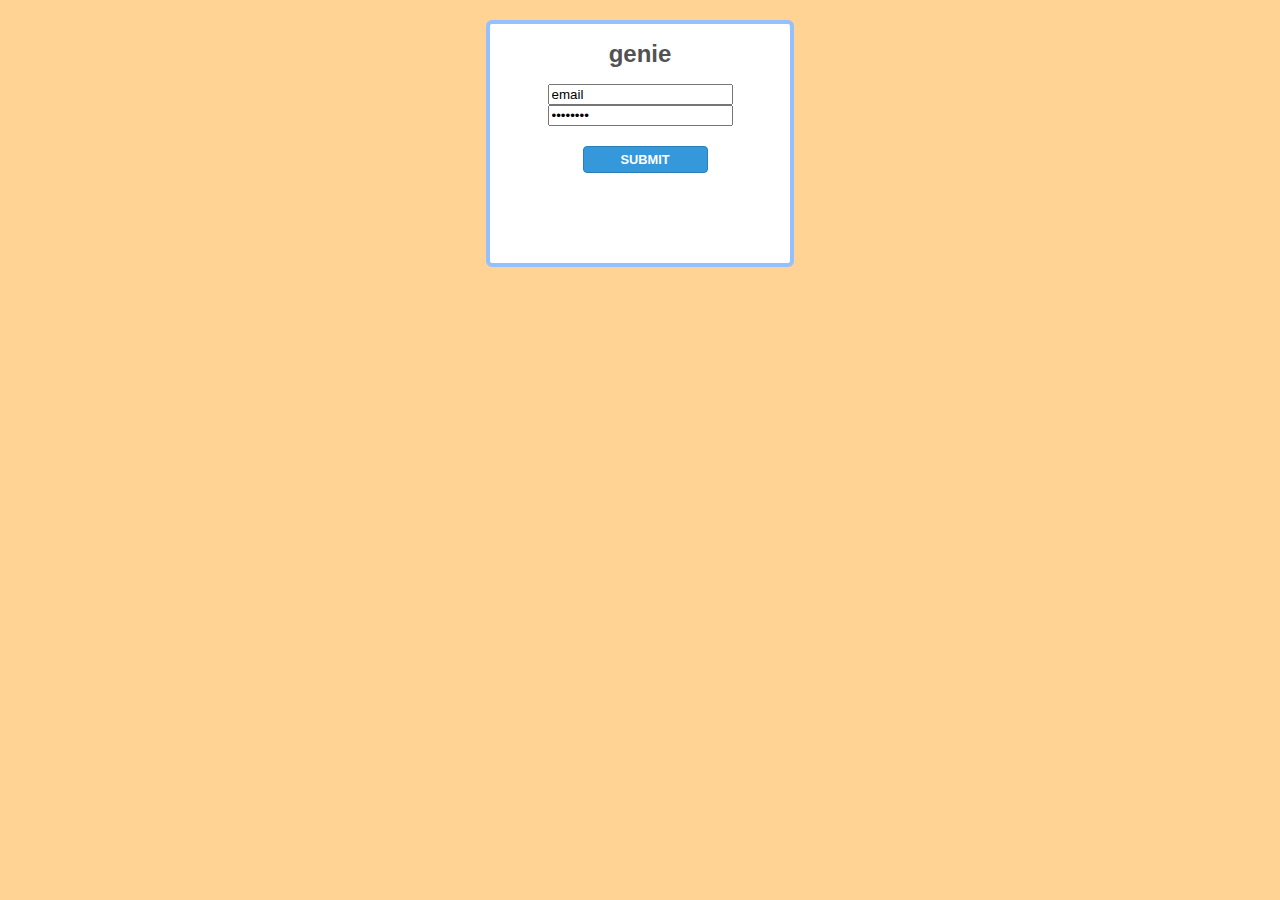
==== index.html @ 398e3802 "First push" ====
<!DOCTYPE html>
<html>
<head>
	<title>genie</title>
	<meta charset="UTF-8">
	<link href='style.css' rel='stylesheet' type='text/css'>
</head> 

<body>

	
	<form name="post" action="form.html">
		<div class="box">
			<h1>genie</h1>
				<input type="email" name="email" value="email" />
				<input type="password" name="password" value="password" />

				<input name = "Submit" type = "submit" value = "SUBMIT" id="btn2"/>
		</div> <!-- End Box -->
	</form>
	
</body>
</html>
---- style.css ----
body{
  font-family: 'Open Sans', sans-serif;
  background:#ffd394;
  margin: 0 auto 0 auto;  
  width:100%; 
  text-align:center;
  margin: 20px 0px 20px 0px;   
}

p{
  font-size:12px;
  text-decoration: none;
  color:#ffffff;
}

h1{
  font-size:1.5em;
  color:#525252;
}

.box{
  background:white;
  width:300px;
  border-radius:6px;
  margin: 0 auto 0 auto;
  padding:0px 0px 70px 0px;
  border: #94c0ff 4px solid; 
}

.bigbox{
	background:white;
	width: 600px;
	border-radius:6px;
	margin: 0 auto 0 auto;
	padding:0px 0px 70px 0px;
	border: #94c0ff 4px solid;
}

.email{
  background:#ecf0f1;
  border: #ccc 1px solid;
  border-bottom: #ccc 2px solid;
  padding: 8px;
  width:250px;
  color:#AAAAAA;
  margin-top:10px;
  font-size:1em;
  border-radius:4px;
}

.password{
  border-radius:4px;
  background:#ecf0f1;
  border: #ccc 1px solid;
  padding: 8px;
  width:250px;
  font-size:1em;
}

.btn{
  background:#2ecc71;
  width:125px;
  padding-top:5px;
  padding-bottom:5px;
  color:white;
  border-radius:4px;
  border: #27ae60 1px solid;
  
  margin-top:20px;
  margin-bottom:20px;
  float:left;
  margin-left:16px;
  font-weight:800;
  font-size:0.8em;
}

.btn:hover{
  background:#2CC06B; 
}

#btn2{
  float:center;
  background:#3498db;
  width:125px;  padding-top:5px;
  padding-bottom:5px;
  color:white;
  border-radius:4px;
  border: #2980b9 1px solid;
  
  margin-top:20px;
  margin-bottom:20px;
  margin-left:10px;
  font-weight:800;
  font-size:0.8em;
}

#btn2:hover{ 
background:#3594D2; 
}

#btn3{
  float:center;
  background:#2ecc71;
  width:125px;  padding-top:5px;
  padding-bottom:5px;
  color:white;
  border-radius:4px;
  border: #27ae60 1px solid;
  
  margin-top:20px;
  margin-bottom:20px;
  margin:auto;
  font-weight:800;
  font-size:0.8em;
}

#btn3:hover{
  background:#2CC06B; 
}

.submissionfield { 
width: 80%; 
height: 390px; 
border: 1px 
solid #999999; 
padding: 5px; 
}
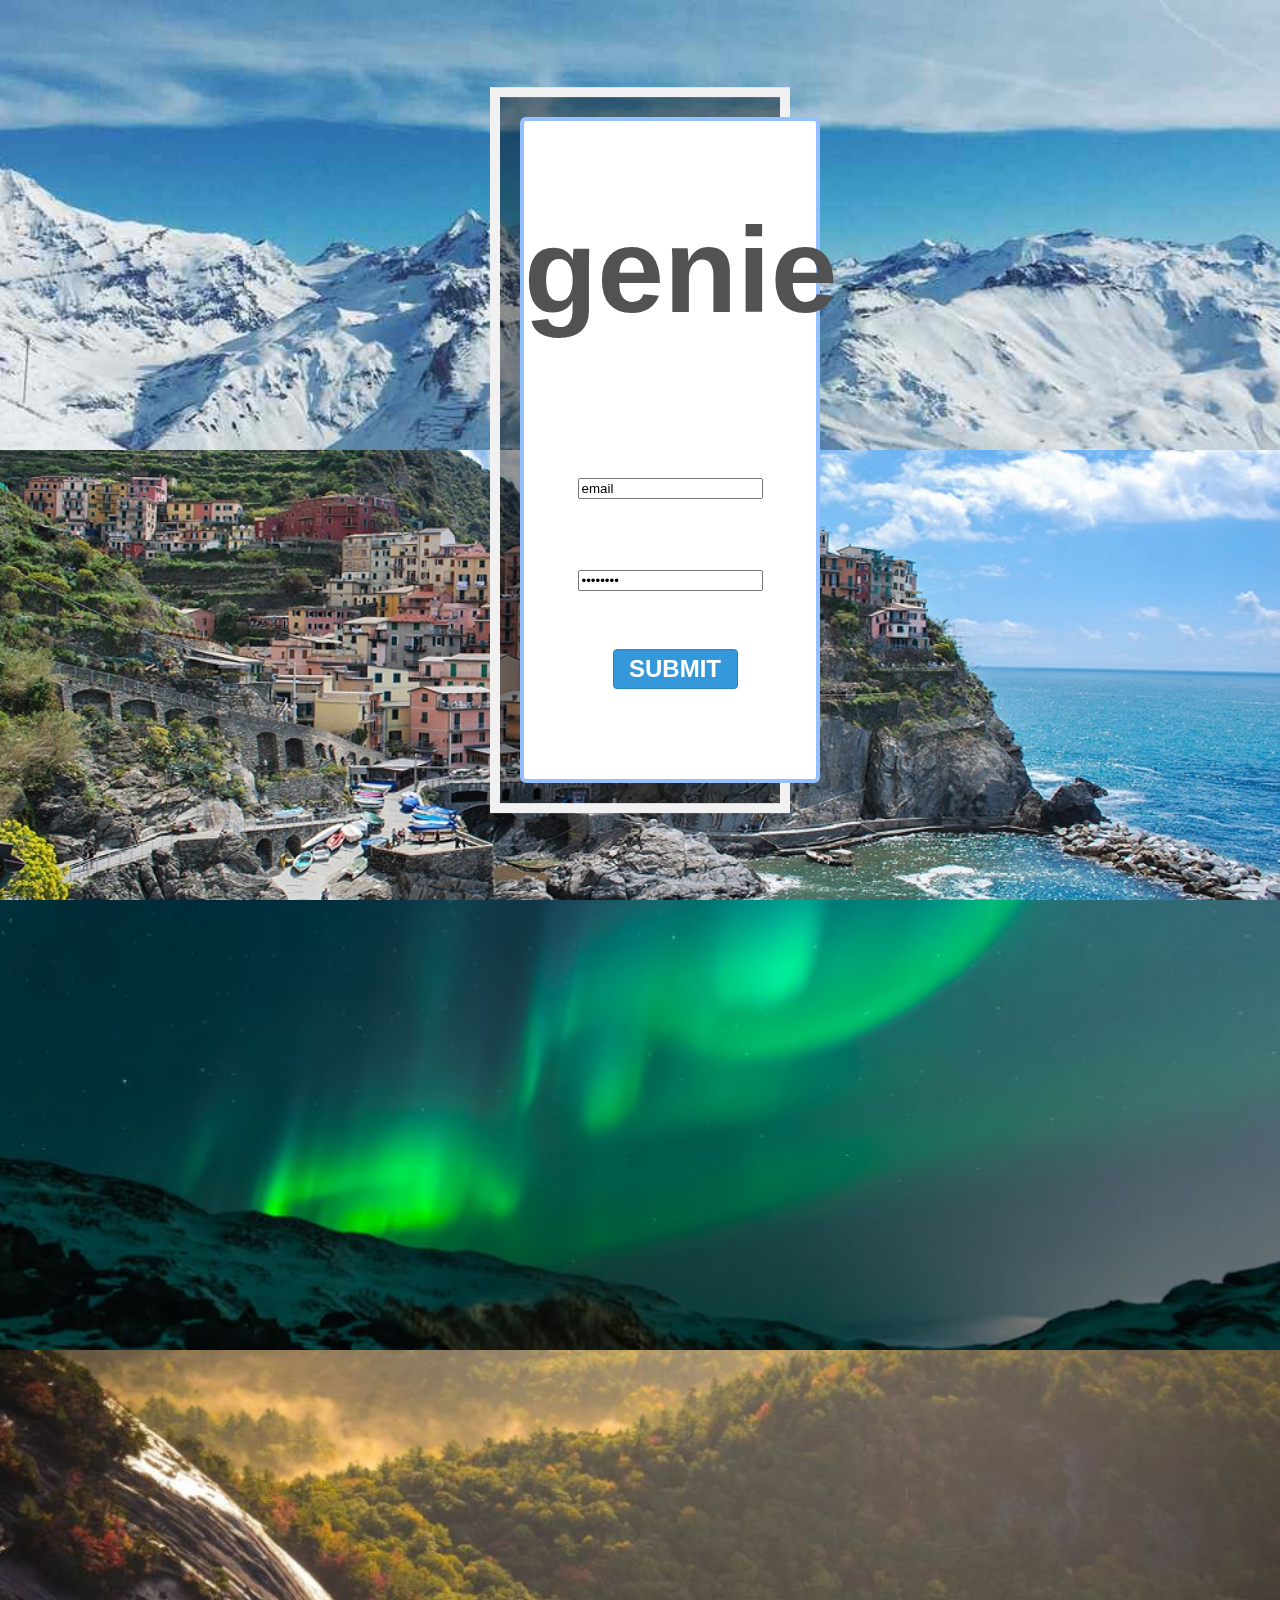
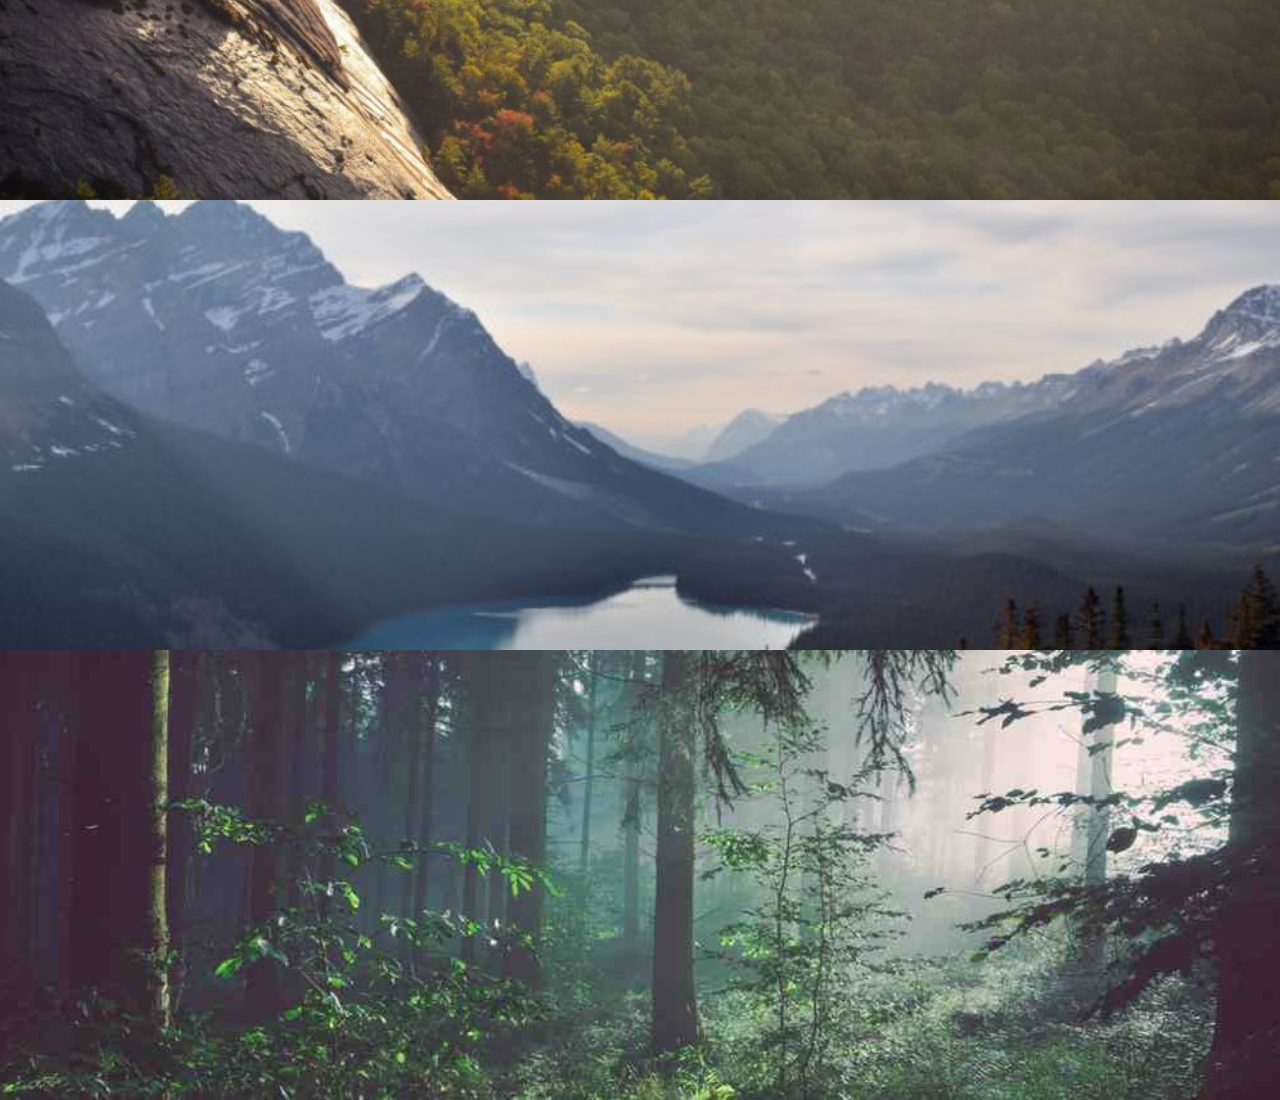
==== commit c962e45c: "Edited CSS" ====
--- a/index.html
+++ b/index.html
@@ -8,16 +8,24 @@
 
 <body>
 
-	
+<div class="bg-image img1"></div>
+<div class="bg-image img2"></div>
+<div class="bg-image img3"></div>
+<div class="bg-image img4"></div>
+<div class="bg-image img5"></div>
+<div class="bg-image img6"></div>
+
+<div class="bg-text">
 	<form name="post" action="form.html">
 		<div class="box">
 			<h1>genie</h1>
-				<input type="email" name="email" value="email" />
-				<input type="password" name="password" value="password" />
+			<input type="email" name="email" value="email" />
+			<input type="password" name="password" value="password" />
 
-				<input name = "Submit" type = "submit" value = "SUBMIT" id="btn2"/>
+			<input name = "Submit" type = "submit" value = "SUBMIT" id="btn2"/>
 		</div> <!-- End Box -->
 	</form>
+</div>
 	
 </body>
 </html>
--- a/style.css
+++ b/style.css
@@ -4,7 +4,7 @@
   margin: 0 auto 0 auto;  
   width:100%; 
   text-align:center;
-  margin: 20px 0px 20px 0px;   
+  margin: 10px 0px 10px 0px;   
 }
 
 p{
@@ -18,6 +18,11 @@
   color:#525252;
 }
 
+h2{
+  font-size:0.1em;
+  color:#525252;
+}
+
 .box{
   background:white;
   width:300px;
@@ -28,8 +33,8 @@
 }
 
 .bigbox{
-	background:white;
-	width: 600px;
+	background:grey;
+	width: 300px;
 	border-radius:6px;
 	margin: 0 auto 0 auto;
 	padding:0px 0px 70px 0px;
@@ -91,7 +96,7 @@
   margin-bottom:20px;
   margin-left:10px;
   font-weight:800;
-  font-size:0.8em;
+  font-size:0.3em;
 }
 
 #btn2:hover{ 
@@ -101,7 +106,7 @@
 #btn3{
   float:center;
   background:#2ecc71;
-  width:125px;  padding-top:5px;
+  width:225px;  padding-top:5px;
   padding-bottom:5px;
   color:white;
   border-radius:4px;
@@ -111,7 +116,7 @@
   margin-bottom:20px;
   margin:auto;
   font-weight:800;
-  font-size:0.8em;
+  font-size:0.80em;
 }
 
 #btn3:hover{
@@ -120,8 +125,72 @@
 
 .submissionfield { 
 width: 80%; 
-height: 390px; 
+height: 200px; 
 border: 1px 
 solid #999999; 
 padding: 5px; 
+}
+
+body, html {
+  height: 100%;
+  margin: 0;
+  font-family: Arial, Helvetica, sans-serif;
+}
+
+* {
+  box-sizing: border-box;
+}
+
+.bg-image {
+  /* Full height */
+  height: 50%; 
+
+  /* Center and scale the image nicely */
+  background-position: center;
+  background-repeat: no-repeat;
+  background-size: cover;
+}
+
+/* Images used */
+.img1 { background-image: url("img_snow.jpg"); }
+.img2 { background-image: url("img_girl.jpg"); }
+.img3 { background-image: url("img_lights.jpg"); }
+.img4 { background-image: url("img_nature.jpg"); }
+.img5 { background-image: url("img_forest.jpg"); }
+.img6 { background-image: url("img_woods.jpg"); }
+
+/* Position text in the middle of the page/image */
+.bg-text {
+  background-color: rgb(0,0,0); /* Fallback color */
+  background-color: rgba(0,0,0, 0.4); /* Black w/opacity/see-through */
+  color: white;
+  font-weight: bold;
+  font-size: 80px;
+  border: 10px solid #f1f1f1;
+  position: fixed; /* Stay fixed */
+  top: 50%;
+  left: 50%;
+  transform: translate(-50%, -50%);
+  z-index: 2;
+  width: 300px;
+  padding: 20px;
+  text-align: center;
+}
+
+/* Position text in the middle of the page/image */
+.bg-text2 {
+  background-color: rgb(157,149,149); /* Fallback color */
+  background-color: rgba(0,0,0, 0.4); /* Black w/opacity/see-through */
+  color: white;
+  font-weight: bold;
+  font-size: 38px;
+  border: 10px solid #f1f1f1;
+  position: fixed; /* Stay fixed */
+  top: 50%;
+  left: 50%;
+  transform: translate(-50%, -50%);
+  z-index: 2;
+  width: 370px;
+  padding: 15px;
+  text-align: center;
 }